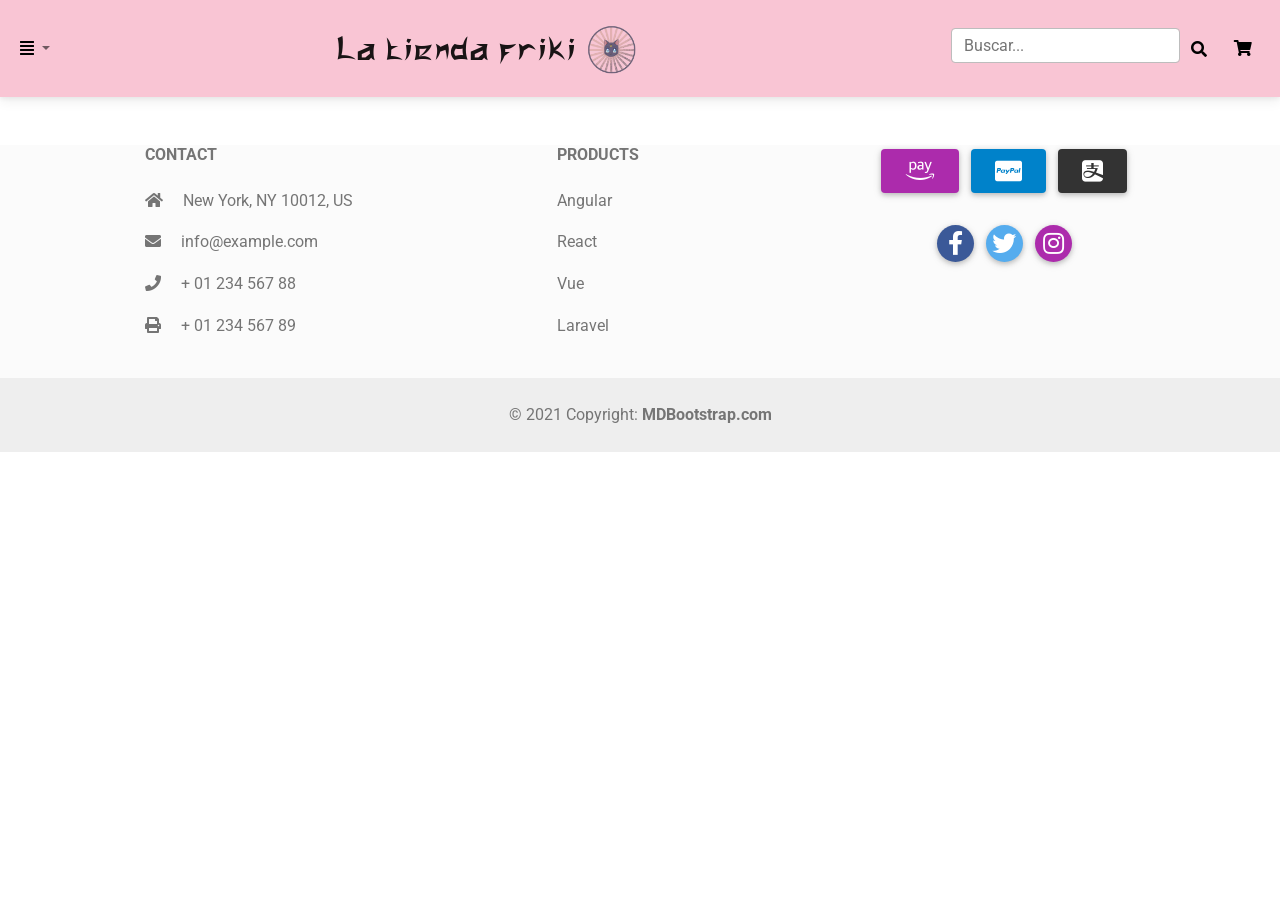
==== Mundo Friki/Web/html/carrito.html @ 113fad3e "añadiendo header y footer" ====
<!DOCTYPE html>
<html lang="es">
  <head>
    <meta charset="UTF-8" />
    <meta name="viewport" content="width=device-width, initial-scale=1, shrink-to-fit=no" />
    <meta http-equiv="x-ua-compatible" content="ie=edge" />
    <title>Inicio</title>
    <!-- MDB icon -->
    <link rel="icon" href="../img/Logo.png" type="image/x-icon" />
    <!-- Hoja de estilos propia -->
    <link rel="stylesheet" href="../css/styles.css"/>
    <!-- Font Awesome -->
    <link rel="stylesheet" href="https://use.fontawesome.com/releases/v5.15.2/css/all.css" />
    <!-- Google Fonts Roboto -->
    <link
      rel="stylesheet"
      href="https://fonts.googleapis.com/css2?family=Roboto:wght@300;400;500;700;900&display=swap"
    />
    <!-- MDB -->
    <link rel="stylesheet" href="../css/mdb.min.css" />
  </head>
  <body>

    <!-- Inicio del header -->
    <header>
      <nav class="navbar navbar-light header">
        <div class="container-fluid">
          <ul class="navbar-nav">
            <!-- Dropdown -->
            <li class="nav-item dropdown">
              <a
                class="nav-link dropdown-toggle ms-2"
                href="#"
                id="navbarDropdownMenuLink"
                role="button"
                data-mdb-toggle="dropdown"
                aria-expanded="false"
              >
                <i class="fas fa-align-justify iconos"></i>
              </a>
              <ul class="dropdown-menu" aria-labelledby="navbarDropdownMenuLink">
                <li>
                  <a class="dropdown-item" href="./index.html">Inicio</a>
                </li>
                <li>
                  <a class="dropdown-item" href="./quienes_somos.html">Quiénes somos</a>
                </li>
                <li><hr class="dropdown-divider" /></li>
                <li>
                  <a class="dropdown-item" href="./figuras.html">Figuras</a>
                </li>
                <li><hr class="dropdown-divider" /></li>
                <li>
                  <a class="dropdown-item" href="./contacto.html">Contacto</a>
                </li>
                <li>
                  <a class="dropdown-item" href="./login.html">Log in</a>
                </li>
              </ul>
            </li>
          </ul>
          <a class="navbar-brand colocacionTitulo" href="./index.html">
            <small class="titulo">La tienda friki</small>
            <img
              src="../img/Logo.png"
              class=""
              height="70"
              alt="MDB Logo"
              loading="lazy"
            />
          </a>
          <form class="d-flex input-group w-auto">
            <input
              type="Buscar..."
              class="form-control rounded"
              placeholder="Buscar..."
              aria-label="Search"
              aria-describedby="search-addon"
            />
            <span class="input-group-text border-0" id="search-addon">
              <i class="fas fa-search iconos"></i>
            </span>
            <a class="nav-link" href="./carrito.html">
              <i class="fas fa-shopping-cart iconos"></i>
            </a>
          </form>
        </div>
      </nav>
<!-- Navbar -->
      <!-- Fin del header-->

















      
      <!--Footer-->
<!-- Footer -->
<footer class="text-center text-lg-start bg-light text-muted">

    <!-- Section: Links  -->
    <section class="">
      <div class="container text-center text-md-start mt-5">
        <!-- Grid row -->
        <div class="row mt-3">
          <!-- Grid column -->
          <div class="col-md-4 col-lg-3 col-xl-3 mx-auto mb-md-0 mb-4">
            <!-- Links -->
            <h6 class="text-uppercase fw-bold mb-4">
              Contact
            </h6>
            <p><i class="fas fa-home me-3"></i> New York, NY 10012, US</p>
            <p>
              <i class="fas fa-envelope me-3"></i>
              info@example.com
            </p>
            <p><i class="fas fa-phone me-3"></i> + 01 234 567 88</p>
            <p><i class="fas fa-print me-3"></i> + 01 234 567 89</p>
          </div>
          <!-- Grid column -->
  
          <!-- Grid column -->
          <div class="col-md-4 col-lg-2 col-xl-2 mx-auto mb-4">
            <!-- Links -->
            <h6 class="text-uppercase fw-bold mb-4">
              Products
            </h6>
            <p>
              <a href="#!" class="text-reset">Angular</a>
            </p>
            <p>
              <a href="#!" class="text-reset">React</a>
            </p>
            <p>
              <a href="#!" class="text-reset">Vue</a>
            </p>
            <p>
              <a href="#!" class="text-reset">Laravel</a>
            </p>
          </div>
          <!-- Grid column -->
  
  
          <!-- Grid column -->
          <div class="col-md-4 col-lg-3 col-xl-3 mx-auto mb-md-0 mb-4">
                <div class="col-12 text-center  ">
                         <!-- Section: Social media -->
                    <section class="mb-4">
        <!-- Facebook -->
        <!-- Instagram -->
                    <a class="btn btn-primary  m-1" style="background-color: #ac2bac" href="#!" role="button"><i class="fab fa-amazon-pay fa-2x"></i></a>
  
        <!-- Linkedin -->
                    <a class="btn btn-primary  m-1" style="background-color: #0082ca" href="#!" role="button"><i  class="fab fa-cc-paypal fa-2x"></i></a>
        <!-- Github -->
                    <a class="btn btn-primary  m-1" style="background-color: #333333" href="#!" role="button"><i  class="fab fa-alipay fa-2x"></i></a>
                    </section>
                <!-- Section: Social media -->
                </div>
                <div class="col-12 text-center ">
                        <!-- Section: Social media -->
                    <section class="mb-4">
        <!-- Facebook -->
                    <a class="btn btn-primary btn-floating m-1" style="background-color: #3b5998" href="#!" role="button"><i class="fab fa-facebook-f fa-2x"></i></a>
  
        <!-- Twitter -->
                    <a class="btn btn-primary btn-floating m-1" style="background-color: #55acee" href="#!" role="button"><i class="fab fa-twitter fa-2x"></i></a>
  
        <!-- Google -->
                    
  
        <!-- Instagram -->
                    <a class="btn btn-primary btn-floating m-1" style="background-color: #ac2bac" href="#!" role="button"><i class="fab fa-instagram fa-2x"></i></a>
  
        <!-- Linkedin -->
                    
                    </section>
      <!-- Section: Social media -->
                </div>
          </div>
          <!-- Grid column -->
        </div>
        <!-- Grid row -->
      </div>
    </section>
    <!-- Section: Links  -->
  
    <!-- Copyright -->
    <div class="text-center p-4" style="background-color: rgba(0, 0, 0, 0.05);">
      © 2021 Copyright:
      <a class="text-reset fw-bold" href="https://mdbootstrap.com/">MDBootstrap.com</a>
    </div>
    <!-- Copyright -->
  </footer>
  <!-- Footer -->
<!--Fin footer-->
    <!-- Fin del proyecto -->
    <!-- MDB -->
    <script type="text/javascript" src="../js/mdb.min.js"></script>
    <!-- Custom scripts -->
    <script type="text/javascript"></script>
  </body>
</html>
---- Mundo Friki/Web/css/styles.css ----
@font-face {
    font-family: "Japanola";
    src: url("../font/Japanola.ttf.ttf");
}

.header {
    background-color: #F9C5D4;
}

.titulo {
    font-family: "Japanola";
    font-size: 35px;
}

.logo{
    width: 100%;
    max-width: 100px;
}

.colocacionTitulo {
    text-align: center;
}

.colocacionMenu {
    display: flex;
    align-items: center;
    justify-content: center;
    margin-left:15px;
}

#imagenQuienesSomos{
    width:100%;
}
.divQuienesSomos{
    display: flex;
    align-items: center;
    justify-content: center;
}
.iconos {
    color: black;
}
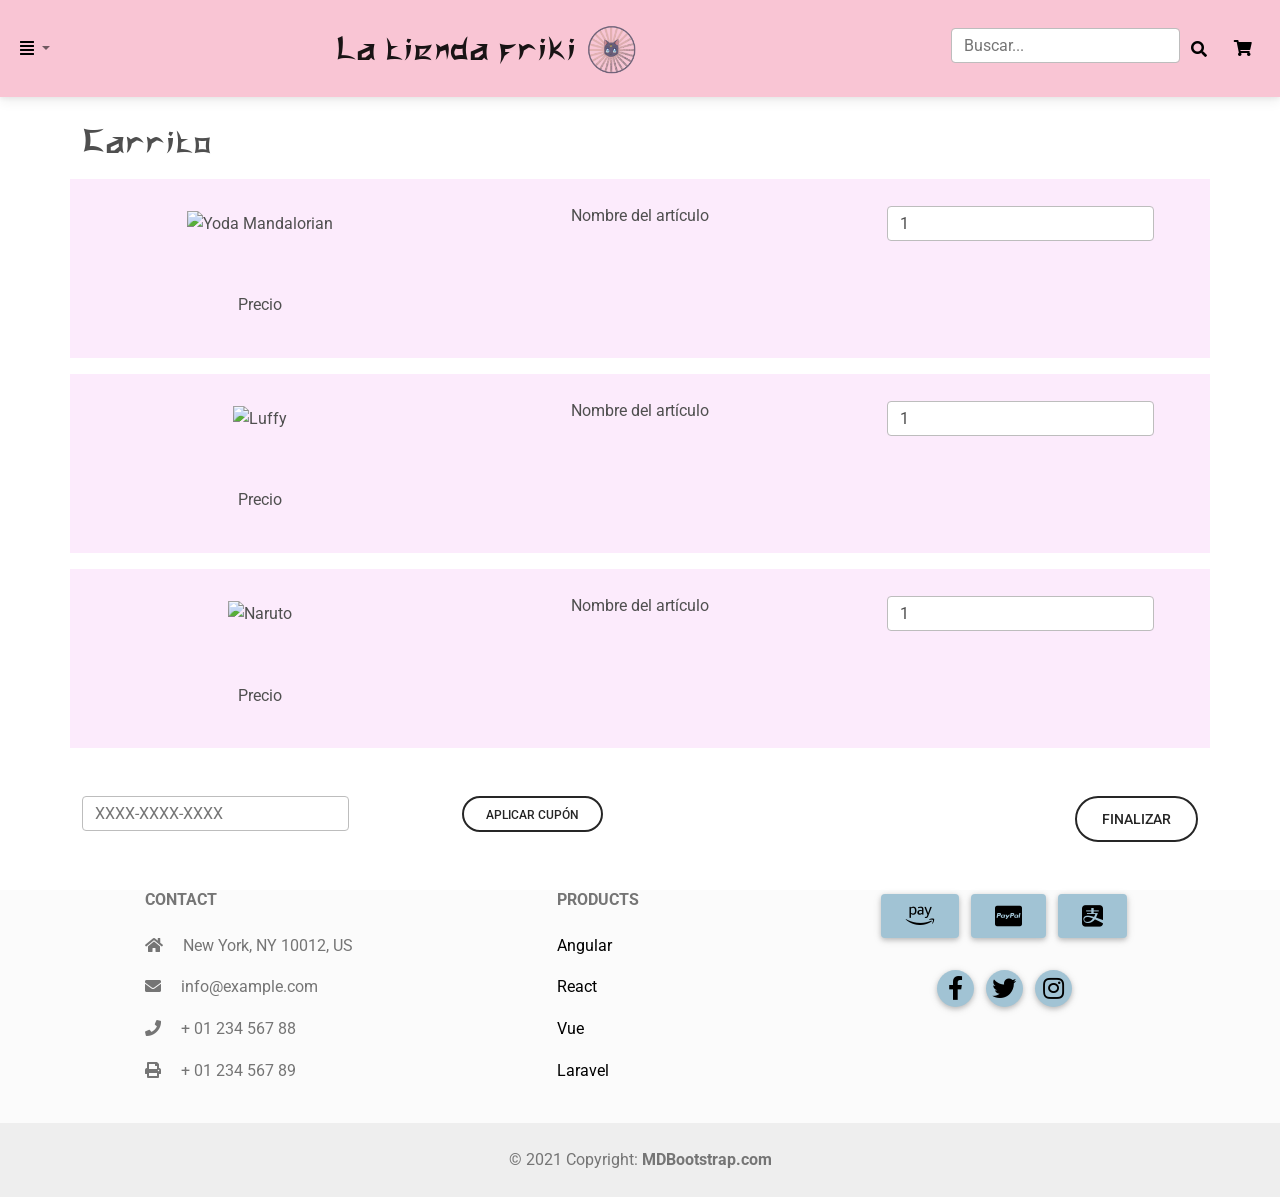
==== commit ba9771d7: "carrousel del index modificado, texto de contacto cambiado y carrito planteado" ====
--- a/Mundo Friki/Web/html/carrito.html
+++ b/Mundo Friki/Web/html/carrito.html
@@ -86,30 +86,69 @@
           </form>
         </div>
       </nav>
-<!-- Navbar -->
       <!-- Fin del header-->
 
+      <!-- Inicio del carrito -->
+      <div class="container mt-4">
+        <h1 class="titulo mb-3">Carrito</h1>
+        <div class="row fondoArticuloCarrito">
+          <div class="col-xxl-2 col-xl-4 col-lg-4 col-md-4 col-sm-12 mt-4 itemCarrito pb-4">
+            <img src="https://lafrikileria.com/61368-large_default/figura-animatronica-baby-yoda-the-mandalorian.jpg" class="img-fluid" alt="Yoda Mandalorian"/>
+          </div>
+          <div class="col-xxl-3 col-xl-4 col-lg-4 col-md-4 col-sm-12 mt-4 itemCarrito pb-4">
+            <p>Nombre del artículo</p>
+          </div>
+          <div class="col-xxl-3 col-xl-4 col-lg-4 col-md-4 col-sm-12 mt-4 itemCarrito pb-4">
+            <input type="number" id="form8Example1" class="form-control w-75" value="1"/>
+          </div>
+          <div class="col-xxl-3 col-xl-4 col-lg-4 col-md-4 col-sm-12 mt-4 itemCarrito pb-4">
+            <p>Precio</p>
+          </div>
+        </div>
+        <div class="row fondoArticuloCarrito mt-3">
+          <div class="col-xxl-2 col-xl-4 col-lg-4 col-md-4 col-sm-12 mt-4 itemCarrito pb-4">
+            <img src="https://lafrikileria.com/102105-large_default/figura-luffy-one-piece-banpresto-chronicle-master-24-cm.jpg" class="img-fluid" alt="Luffy"/>
+          </div>
+          <div class="col-xxl-3 col-xl-4 col-lg-4 col-md-4 col-sm-12 mt-4 itemCarrito pb-4">
+            <p>Nombre del artículo</p>
+          </div>
+          <div class="col-xxl-3 col-xl-4 col-lg-4 col-md-4 col-sm-12 mt-4 itemCarrito pb-4">
+            <input type="number" id="form8Example1" class="form-control w-75" value="1"/>
+          </div>
+          <div class="col-xxl-3 col-xl-4 col-lg-4 col-md-4 col-sm-12 mt-4 itemCarrito pb-4">
+            <p>Precio</p>
+          </div>
+        </div>
+        <div class="row fondoArticuloCarrito mt-3">
+          <div class="col-xxl-2 col-xl-4 col-lg-4 col-md-4 col-sm-12 mt-4 itemCarrito pb-4">
+            <img src="https://lafrikileria.com/117555-large_default/figura-naruto-uzumaki-sage-mode-gem.jpg" class="img-fluid" alt="Naruto"/>
+          </div>
+          <div class="col-xxl-3 col-xl-4 col-lg-4 col-md-4 col-sm-12 mt-4 itemCarrito pb-4">
+            <p>Nombre del artículo</p>
+          </div>
+          <div class="col-xxl-3 col-xl-4 col-lg-4 col-md-4 col-sm-12 mt-4 itemCarrito pb-4">
+            <input type="number" id="form8Example1" class="form-control w-75" value="1"/>
+          </div>
+          <div class="col-xxl-3 col-xl-4 col-lg-4 col-md-4 col-sm-12 mt-4 itemCarrito pb-4">
+            <p>Precio</p>
+          </div>
+        </div>
+        <div class="row mt-5">
+          <div class="col-xxl-3 col-xl-4 col-lg-4 col-md-4 col-sm-12">
+            <input type="text" id="form8Example1" class="form-control w-75" placeholder="XXXX-XXXX-XXXX"/>
+          </div>
+          <div class="col-xxl-3 col-xl-4 col-lg-4 col-md-4 col-sm-12">
+            <button type="button" class="btn btn-outline-dark btn-rounded" data-mdb-ripple-color="dark">Aplicar cupón</button>
+          </div>
+          <div class="col-xxl-6 col-xl-4 col-lg-4 col-md-4 col-sm-12 d-flex justify-content-end">
+            <button type="button" class="btn btn-lg btn-outline-dark btn-rounded" data-mdb-ripple-color="dark">Finalizar</button>
+          </div>
+        </div>
+      </div>
+      <!-- Fin del carrito -->
 
-
-
-
-
-
-
-
-
-
-
-
-
-
-
-
-      
-      <!--Footer-->
-<!-- Footer -->
-<footer class="text-center text-lg-start bg-light text-muted">
-
+    <!--Footer-->
+    <footer class="text-center text-lg-start bg-light text-muted">
     <!-- Section: Links  -->
     <section class="">
       <div class="container text-center text-md-start mt-5">
--- a/Mundo Friki/Web/css/styles.css
+++ b/Mundo Friki/Web/css/styles.css
@@ -38,4 +38,106 @@
 }
 .iconos {
     color: black;
+}
+
+.colocacionLoginRegistroContacto {
+    padding-right: 300px;
+    padding-left: 300px;
+}
+
+.active[class*="nav-link"]{
+    background-color: #F3C5F9 !important;
+}
+
+.btn-primary {
+    background-color: #A1C3D4 !important;
+}
+
+.btn-secondary{
+    background-color: #F3C5F9 !important;
+}
+
+a[href*="#!"] {
+    color: black !important;
+}
+
+input[class*="form-check-input"]:checked {
+    background-color: #F3C5F9 !important;
+    border-color: #F3C5F9 !important;
+}
+
+/* Estilos de la barra de scroll */
+
+/* Cambia el ancho de la barra de scroll */
+body::-webkit-scrollbar {
+    width: 20px;
+}
+
+/* Modifica los estilos de la propia barra de scroll */
+body::-webkit-scrollbar-thumb {
+    background-color: #d6dee1;
+    border-radius: 20px;
+    border: 6px solid transparent;
+    background-clip: content-box;
+}
+
+/* Cambia el color de la barra de scroll al poner el cursor encima */
+body::-webkit-scrollbar-thumb:hover {
+    background-color: #F9C5D4;
+    border-radius: 20px;
+    border: 6px solid transparent;
+    background-clip: content-box;
+}
+
+.colorImagenHover {
+    background-color: rgb(247, 206, 248, 0.3);
+}
+
+.filtros {
+    background-color: rgb(247, 206, 248, 0.4);
+}
+
+.tituloFiltro {
+    display: flex;
+    justify-content: center;
+    align-items: center;
+    font-family: "Japanola";
+    font-size: 35px;
+    color: black;
+}
+
+input[class*="form-check-input filtro"]:checked {
+    background-color: #A1C3D4 !important;
+    border-color:  #A1C3D4!important;
+}
+
+.form-check {
+    display: flex !important;
+    justify-content: start !important;
+    align-items: center !important;
+}
+
+.botonFiltro {
+    display: flex;
+    justify-content: center;
+}
+
+.paginacion {
+    display: flex;
+    justify-content: center;
+    align-items: center;
+}
+
+.negrita {
+    font-weight: bold;
+}
+
+.fondoArticuloCarrito {
+    background-color: rgb(247, 206, 248, 0.4);
+}
+
+.itemCarrito {
+    display:flex;
+    justify-content: center;
+    align-items: center;
 }
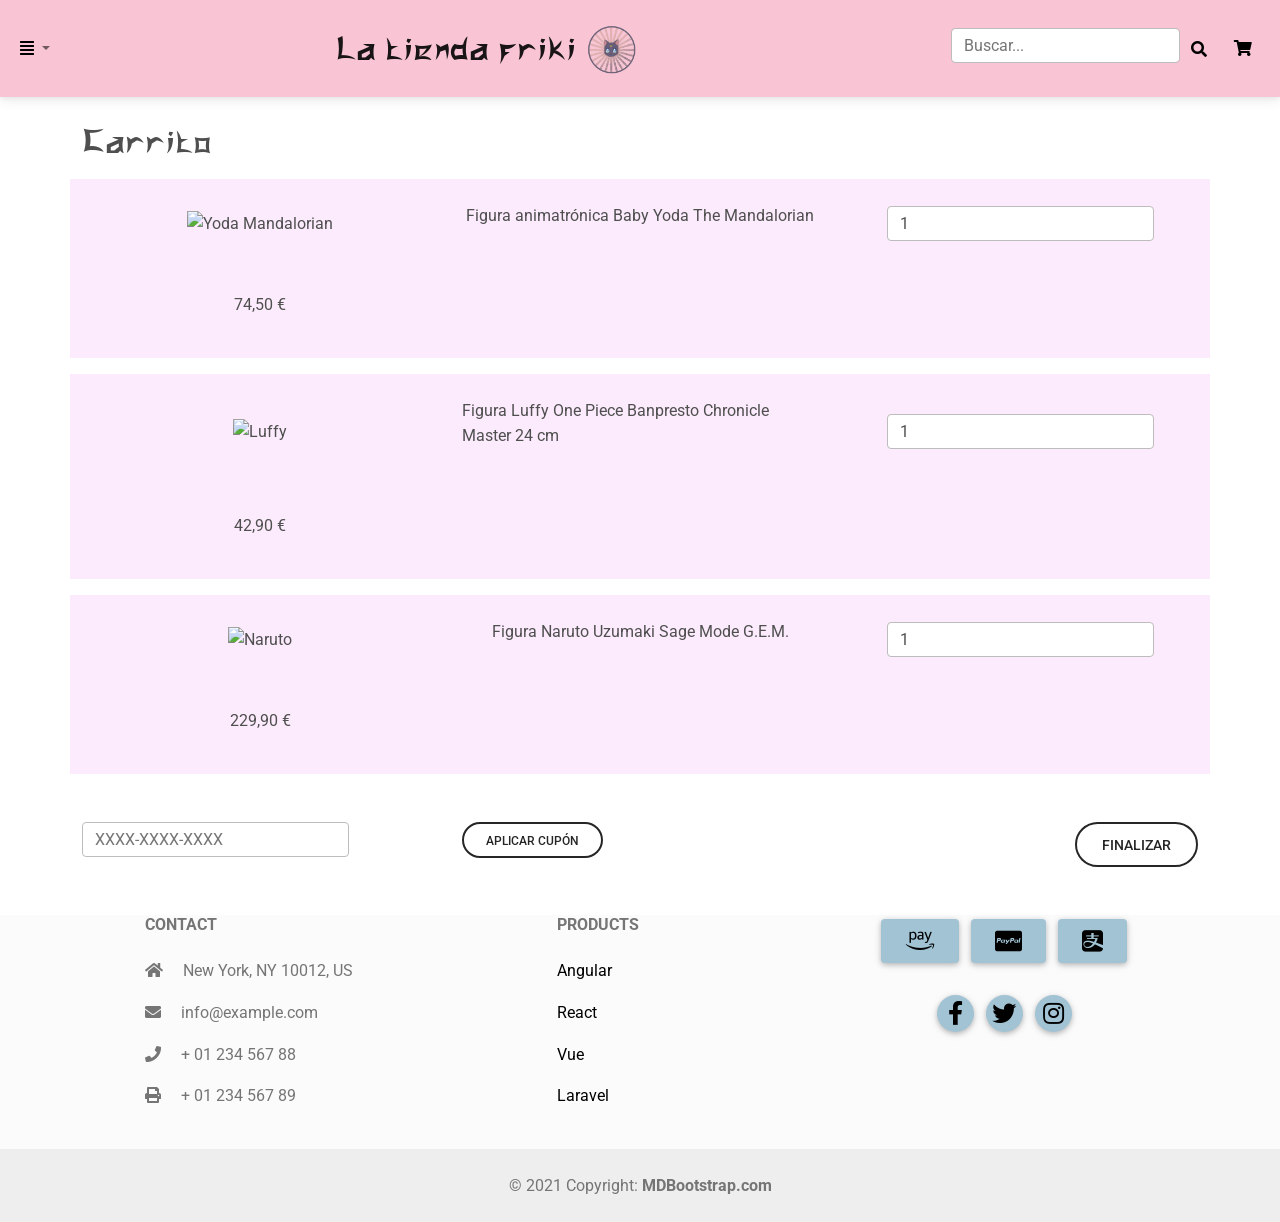
==== commit 8a43fd2f: "carrito, indice y quienes somos modificado. imágenes del carrousel de quienes somos agregadas." ====
--- a/Mundo Friki/Web/html/carrito.html
+++ b/Mundo Friki/Web/html/carrito.html
@@ -96,13 +96,13 @@
             <img src="https://lafrikileria.com/61368-large_default/figura-animatronica-baby-yoda-the-mandalorian.jpg" class="img-fluid" alt="Yoda Mandalorian"/>
           </div>
           <div class="col-xxl-3 col-xl-4 col-lg-4 col-md-4 col-sm-12 mt-4 itemCarrito pb-4">
-            <p>Nombre del artículo</p>
+            <p>Figura animatrónica Baby Yoda The Mandalorian</p>
           </div>
           <div class="col-xxl-3 col-xl-4 col-lg-4 col-md-4 col-sm-12 mt-4 itemCarrito pb-4">
             <input type="number" id="form8Example1" class="form-control w-75" value="1"/>
           </div>
           <div class="col-xxl-3 col-xl-4 col-lg-4 col-md-4 col-sm-12 mt-4 itemCarrito pb-4">
-            <p>Precio</p>
+            <p>74,50 €</p>
           </div>
         </div>
         <div class="row fondoArticuloCarrito mt-3">
@@ -110,13 +110,13 @@
             <img src="https://lafrikileria.com/102105-large_default/figura-luffy-one-piece-banpresto-chronicle-master-24-cm.jpg" class="img-fluid" alt="Luffy"/>
           </div>
           <div class="col-xxl-3 col-xl-4 col-lg-4 col-md-4 col-sm-12 mt-4 itemCarrito pb-4">
-            <p>Nombre del artículo</p>
+            <p>Figura Luffy One Piece Banpresto Chronicle Master 24 cm</p>
           </div>
           <div class="col-xxl-3 col-xl-4 col-lg-4 col-md-4 col-sm-12 mt-4 itemCarrito pb-4">
             <input type="number" id="form8Example1" class="form-control w-75" value="1"/>
           </div>
           <div class="col-xxl-3 col-xl-4 col-lg-4 col-md-4 col-sm-12 mt-4 itemCarrito pb-4">
-            <p>Precio</p>
+            <p>42,90 €</p>
           </div>
         </div>
         <div class="row fondoArticuloCarrito mt-3">
@@ -124,13 +124,13 @@
             <img src="https://lafrikileria.com/117555-large_default/figura-naruto-uzumaki-sage-mode-gem.jpg" class="img-fluid" alt="Naruto"/>
           </div>
           <div class="col-xxl-3 col-xl-4 col-lg-4 col-md-4 col-sm-12 mt-4 itemCarrito pb-4">
-            <p>Nombre del artículo</p>
+            <p>Figura Naruto Uzumaki Sage Mode G.E.M.</p>
           </div>
           <div class="col-xxl-3 col-xl-4 col-lg-4 col-md-4 col-sm-12 mt-4 itemCarrito pb-4">
             <input type="number" id="form8Example1" class="form-control w-75" value="1"/>
           </div>
           <div class="col-xxl-3 col-xl-4 col-lg-4 col-md-4 col-sm-12 mt-4 itemCarrito pb-4">
-            <p>Precio</p>
+            <p>229,90 €</p>
           </div>
         </div>
         <div class="row mt-5">
--- a/Mundo Friki/Web/css/styles.css
+++ b/Mundo Friki/Web/css/styles.css
@@ -132,12 +132,20 @@
     font-weight: bold;
 }
 
+.ctn-lbl-comentar{
+    width:100%;
+    text-align: center;
+}
+.lbl-comentar{
+    font-size:20px;
+}
+
 .fondoArticuloCarrito {
     background-color: rgb(247, 206, 248, 0.4);
 }
 
 .itemCarrito {
-    display:flex;
+    display: flex;
     justify-content: center;
     align-items: center;
 }
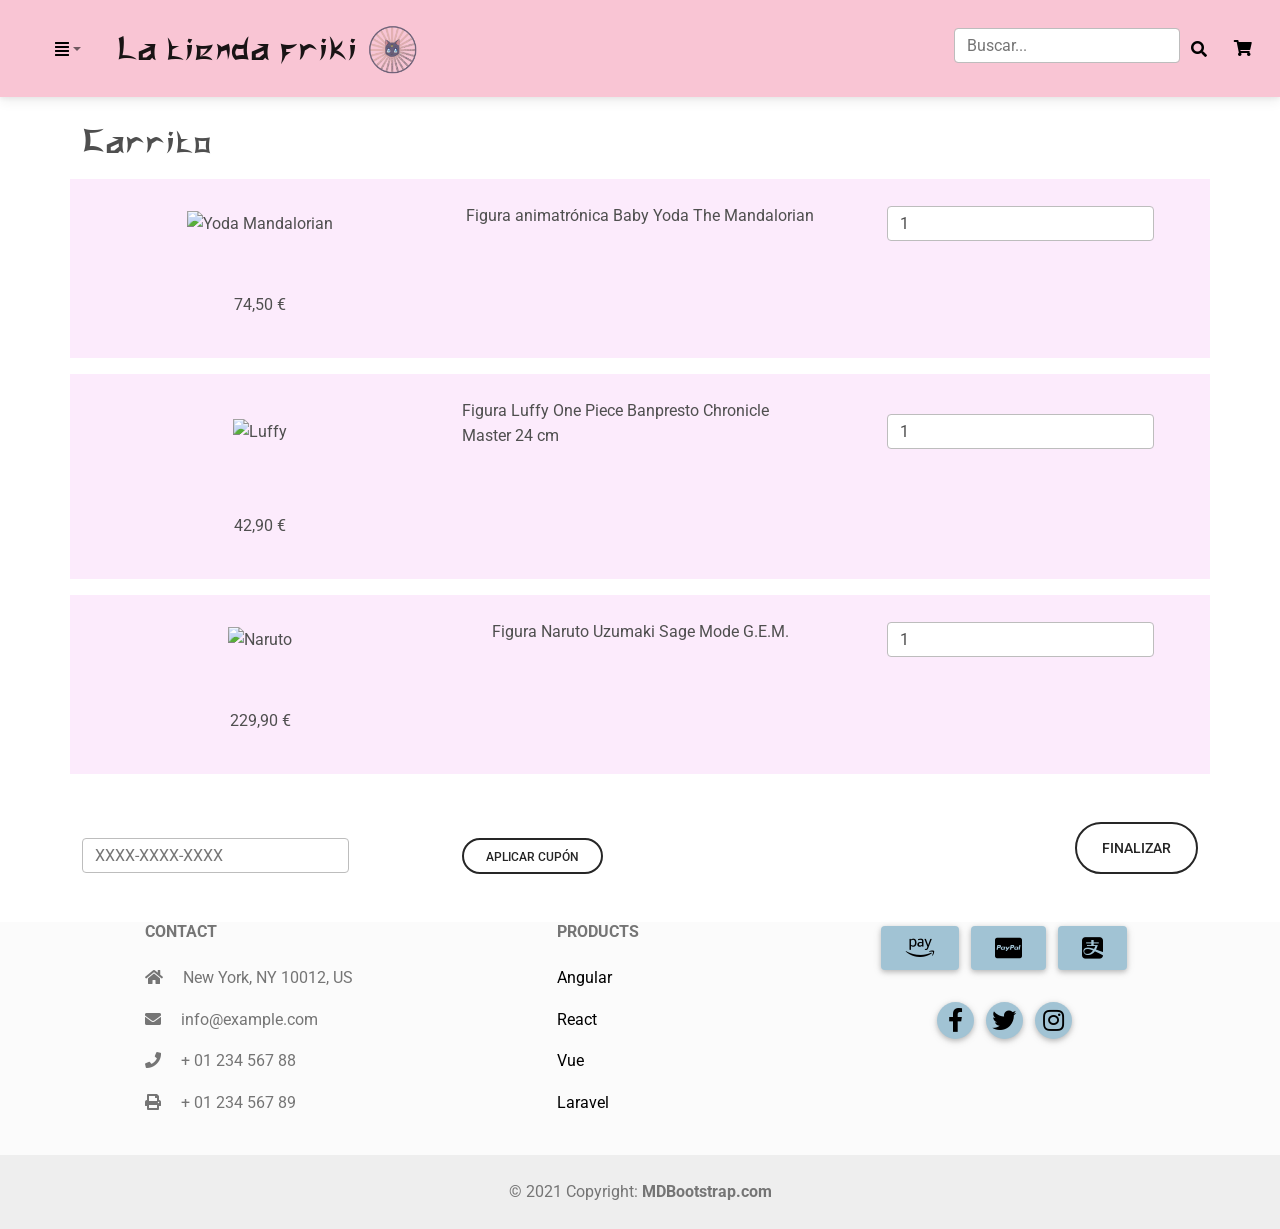
==== commit 008fc366: "header modificada y breakpoints definidos en la pagina de detalle" ====
--- a/Mundo Friki/Web/html/carrito.html
+++ b/Mundo Friki/Web/html/carrito.html
@@ -25,41 +25,44 @@
     <header>
       <nav class="navbar navbar-light header">
         <div class="container-fluid">
-          <ul class="navbar-nav">
-            <!-- Dropdown -->
-            <li class="nav-item dropdown">
-              <a
-                class="nav-link dropdown-toggle ms-2"
-                href="#"
-                id="navbarDropdownMenuLink"
-                role="button"
-                data-mdb-toggle="dropdown"
-                aria-expanded="false"
-              >
-                <i class="fas fa-align-justify iconos"></i>
-              </a>
-              <ul class="dropdown-menu" aria-labelledby="navbarDropdownMenuLink">
-                <li>
-                  <a class="dropdown-item" href="./index.html">Inicio</a>
-                </li>
-                <li>
-                  <a class="dropdown-item" href="./quienes_somos.html">Quiénes somos</a>
-                </li>
-                <li><hr class="dropdown-divider" /></li>
-                <li>
-                  <a class="dropdown-item" href="./figuras.html">Figuras</a>
-                </li>
-                <li><hr class="dropdown-divider" /></li>
-                <li>
-                  <a class="dropdown-item" href="./contacto.html">Contacto</a>
-                </li>
-                <li>
-                  <a class="dropdown-item" href="./login.html">Log in</a>
-                </li>
-              </ul>
-            </li>
-          </ul>
-          <a class="navbar-brand colocacionTitulo" href="./index.html">
+          <div class="col-xxl-1 col-xl-1 col-lg-1 col-md-1 col-sm-3">
+            <ul class="navbar-nav">
+              <!-- Dropdown -->
+              <li class="nav-item dropdown">
+                <a
+                  class="nav-link dropdown-toggle ms-2 menuNavBar"
+                  href="#"
+                  id="navbarDropdownMenuLink"
+                  role="button"
+                  data-mdb-toggle="dropdown"
+                  aria-expanded="false"
+                >
+                  <i class="fas fa-align-justify iconos"></i>
+                </a>
+                <ul class="dropdown-menu" aria-labelledby="navbarDropdownMenuLink">
+                  <li>
+                    <a class="dropdown-item" href="./index.html">Inicio</a>
+                  </li>
+                  <li>
+                    <a class="dropdown-item" href="./quienes_somos.html">Quiénes somos</a>
+                  </li>
+                  <li><hr class="dropdown-divider" /></li>
+                  <li>
+                    <a class="dropdown-item" href="./figuras.html">Figuras</a>
+                  </li>
+                  <li><hr class="dropdown-divider" /></li>
+                  <li>
+                    <a class="dropdown-item" href="./contacto.html">Contacto</a>
+                  </li>
+                  <li>
+                    <a class="dropdown-item" href="./login.html">Log in</a>
+                  </li>
+                </ul>
+              </li>
+            </ul>
+          </div>
+          <div class="col-xxl-8 col-xl-8 col-lg-8 col-md-7 col-sm-9">
+            <a class="navbar-brand colocacionTitulo" href="./index.html">
             <small class="titulo">La tienda friki</small>
             <img
               src="../img/Logo.png"
@@ -69,24 +72,28 @@
               loading="lazy"
             />
           </a>
-          <form class="d-flex input-group w-auto">
-            <input
-              type="Buscar..."
-              class="form-control rounded"
-              placeholder="Buscar..."
-              aria-label="Search"
-              aria-describedby="search-addon"
-            />
-            <span class="input-group-text border-0" id="search-addon">
-              <i class="fas fa-search iconos"></i>
-            </span>
-            <a class="nav-link" href="./carrito.html">
-              <i class="fas fa-shopping-cart iconos"></i>
-            </a>
-          </form>
+          </div>
+          <div class="col-xxl-3 col-xl-3 col-lg-3 col-md-4 col-sm-12">
+            <form class="d-flex input-group w-auto">
+              <input
+                type="Buscar..."
+                class="form-control rounded"
+                placeholder="Buscar..."
+                aria-label="Search"
+                aria-describedby="search-addon"
+              />
+              <span class="input-group-text border-0" id="search-addon">
+                <i class="fas fa-search iconos"></i>
+              </span>
+              <a class="nav-link" href="./carrito.html">
+                <i class="fas fa-shopping-cart iconos"></i>
+              </a>
+            </form>
+        </div>
         </div>
       </nav>
-      <!-- Fin del header-->
+    </header>  
+    <!-- Fin del header-->
 
       <!-- Inicio del carrito -->
       <div class="container mt-4">
@@ -134,10 +141,10 @@
           </div>
         </div>
         <div class="row mt-5">
-          <div class="col-xxl-3 col-xl-4 col-lg-4 col-md-4 col-sm-12">
+          <div class="col-xxl-3 col-xl-4 col-lg-4 col-md-4 col-sm-12 mt-3">
             <input type="text" id="form8Example1" class="form-control w-75" placeholder="XXXX-XXXX-XXXX"/>
           </div>
-          <div class="col-xxl-3 col-xl-4 col-lg-4 col-md-4 col-sm-12">
+          <div class="col-xxl-3 col-xl-4 col-lg-4 col-md-4 col-sm-12 mt-3">
             <button type="button" class="btn btn-outline-dark btn-rounded" data-mdb-ripple-color="dark">Aplicar cupón</button>
           </div>
           <div class="col-xxl-6 col-xl-4 col-lg-4 col-md-4 col-sm-12 d-flex justify-content-end">
--- a/Mundo Friki/Web/css/styles.css
+++ b/Mundo Friki/Web/css/styles.css
@@ -17,15 +17,14 @@
     max-width: 100px;
 }
 
-.colocacionTitulo {
-    text-align: center;
+.navbar>.container-fluid {
+    justify-content: flex-start !important;
 }
 
-.colocacionMenu {
-    display: flex;
+.menuNavBar {
+    display: flex !important;
+    justify-content: center;
     align-items: center;
-    justify-content: center;
-    margin-left:15px;
 }
 
 #imagenQuienesSomos{
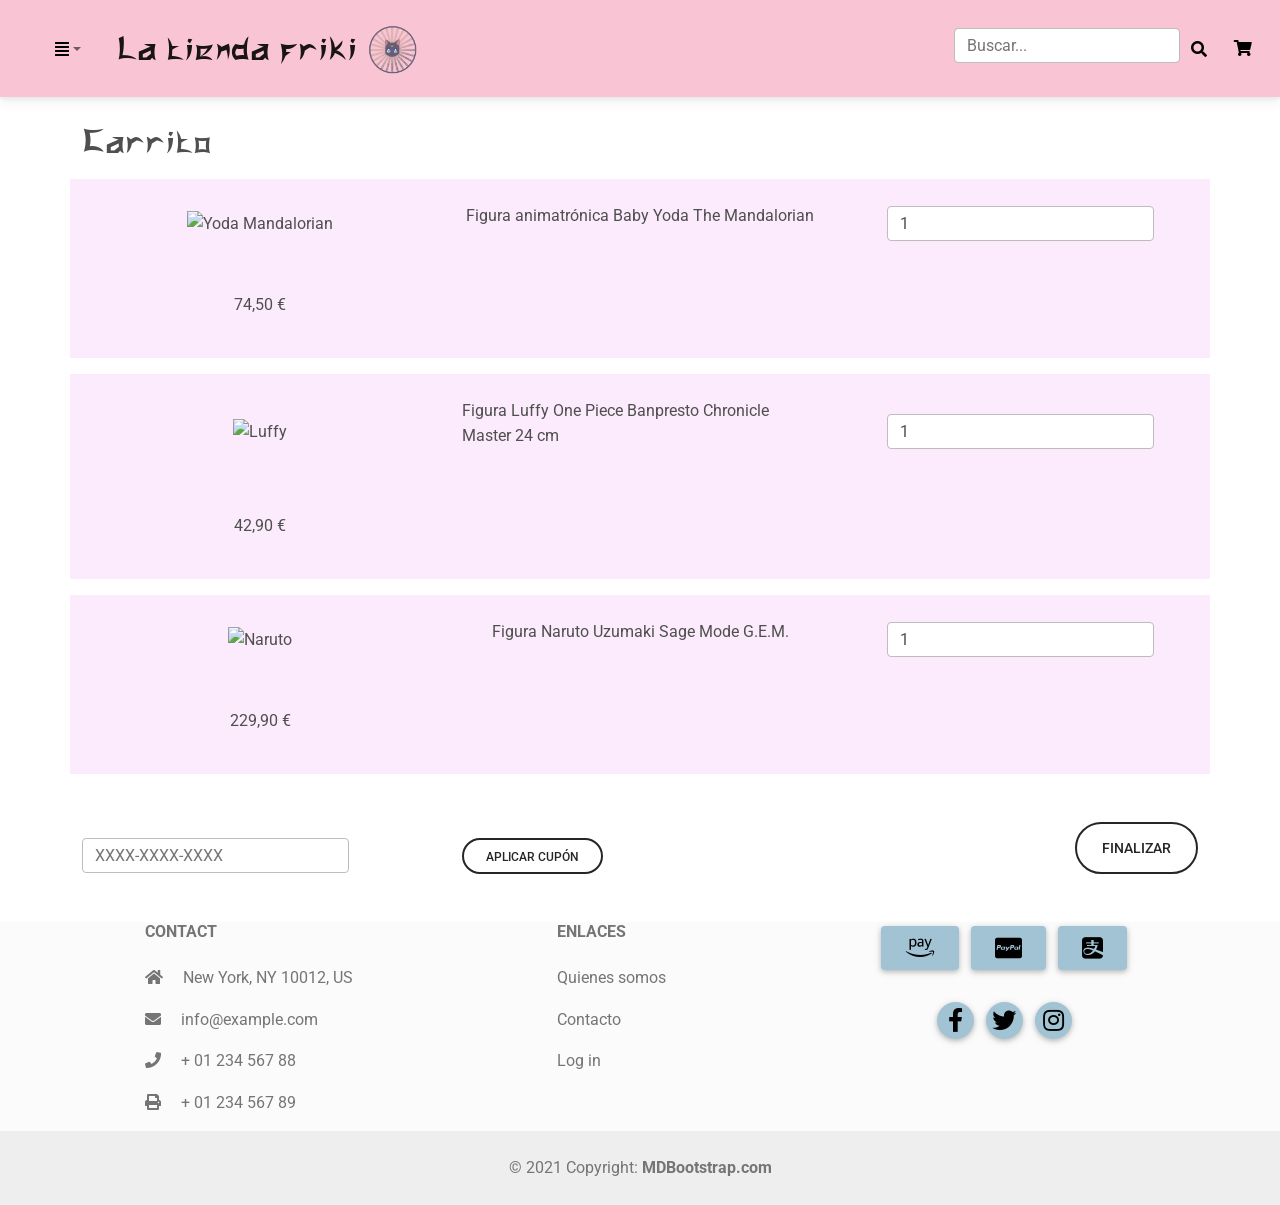
==== commit 730e3d6e: "actualizacion footer" ====
--- a/Mundo Friki/Web/html/carrito.html
+++ b/Mundo Friki/Web/html/carrito.html
@@ -76,7 +76,7 @@
           <div class="col-xxl-3 col-xl-3 col-lg-3 col-md-4 col-sm-12">
             <form class="d-flex input-group w-auto">
               <input
-                type="Buscar..."
+                type="text"
                 class="form-control rounded"
                 placeholder="Buscar..."
                 aria-label="Search"
@@ -106,7 +106,7 @@
             <p>Figura animatrónica Baby Yoda The Mandalorian</p>
           </div>
           <div class="col-xxl-3 col-xl-4 col-lg-4 col-md-4 col-sm-12 mt-4 itemCarrito pb-4">
-            <input type="number" id="form8Example1" class="form-control w-75" value="1"/>
+            <input type="number" id="cantidad1" class="form-control w-75" value="1"/>
           </div>
           <div class="col-xxl-3 col-xl-4 col-lg-4 col-md-4 col-sm-12 mt-4 itemCarrito pb-4">
             <p>74,50 €</p>
@@ -120,7 +120,7 @@
             <p>Figura Luffy One Piece Banpresto Chronicle Master 24 cm</p>
           </div>
           <div class="col-xxl-3 col-xl-4 col-lg-4 col-md-4 col-sm-12 mt-4 itemCarrito pb-4">
-            <input type="number" id="form8Example1" class="form-control w-75" value="1"/>
+            <input type="number" id="cantidad2" class="form-control w-75" value="1"/>
           </div>
           <div class="col-xxl-3 col-xl-4 col-lg-4 col-md-4 col-sm-12 mt-4 itemCarrito pb-4">
             <p>42,90 €</p>
@@ -134,7 +134,7 @@
             <p>Figura Naruto Uzumaki Sage Mode G.E.M.</p>
           </div>
           <div class="col-xxl-3 col-xl-4 col-lg-4 col-md-4 col-sm-12 mt-4 itemCarrito pb-4">
-            <input type="number" id="form8Example1" class="form-control w-75" value="1"/>
+            <input type="number" id="cantidad3" class="form-control w-75" value="1"/>
           </div>
           <div class="col-xxl-3 col-xl-4 col-lg-4 col-md-4 col-sm-12 mt-4 itemCarrito pb-4">
             <p>229,90 €</p>
@@ -142,7 +142,7 @@
         </div>
         <div class="row mt-5">
           <div class="col-xxl-3 col-xl-4 col-lg-4 col-md-4 col-sm-12 mt-3">
-            <input type="text" id="form8Example1" class="form-control w-75" placeholder="XXXX-XXXX-XXXX"/>
+            <input type="text" id="cantidad4" class="form-control w-75" placeholder="XXXX-XXXX-XXXX"/>
           </div>
           <div class="col-xxl-3 col-xl-4 col-lg-4 col-md-4 col-sm-12 mt-3">
             <button type="button" class="btn btn-outline-dark btn-rounded" data-mdb-ripple-color="dark">Aplicar cupón</button>
@@ -181,21 +181,21 @@
           <div class="col-md-4 col-lg-2 col-xl-2 mx-auto mb-4">
             <!-- Links -->
             <h6 class="text-uppercase fw-bold mb-4">
-              Products
+            Enlaces
             </h6>
             <p>
-              <a href="#!" class="text-reset">Angular</a>
-            </p>
-            <p>
-              <a href="#!" class="text-reset">React</a>
-            </p>
-            <p>
-              <a href="#!" class="text-reset">Vue</a>
-            </p>
-            <p>
-              <a href="#!" class="text-reset">Laravel</a>
-            </p>
-          </div>
+            <a href="./quienes_somos.html" class="text-reset">Quienes somos</a>
+            </p>
+            <p>
+            <a href="./contacto.html"class="text-reset">Contacto</a>
+            </p>
+            <p>
+            <a href="./login.html" class="text-reset">Log in</a>
+            </p>
+            <!-- <p>
+            <a href="#!" class="text-reset">Laravel</a>
+            </p> -->
+        </div>
           <!-- Grid column -->
   
   
@@ -203,7 +203,7 @@
           <div class="col-md-4 col-lg-3 col-xl-3 mx-auto mb-md-0 mb-4">
                 <div class="col-12 text-center  ">
                          <!-- Section: Social media -->
-                    <section class="mb-4">
+                    <div class="mb-4">
         <!-- Facebook -->
         <!-- Instagram -->
                     <a class="btn btn-primary  m-1" style="background-color: #ac2bac" href="#!" role="button"><i class="fab fa-amazon-pay fa-2x"></i></a>
@@ -212,12 +212,12 @@
                     <a class="btn btn-primary  m-1" style="background-color: #0082ca" href="#!" role="button"><i  class="fab fa-cc-paypal fa-2x"></i></a>
         <!-- Github -->
                     <a class="btn btn-primary  m-1" style="background-color: #333333" href="#!" role="button"><i  class="fab fa-alipay fa-2x"></i></a>
-                    </section>
+                    </div>
                 <!-- Section: Social media -->
                 </div>
                 <div class="col-12 text-center ">
                         <!-- Section: Social media -->
-                    <section class="mb-4">
+                    <div class="mb-4">
         <!-- Facebook -->
                     <a class="btn btn-primary btn-floating m-1" style="background-color: #3b5998" href="#!" role="button"><i class="fab fa-facebook-f fa-2x"></i></a>
   
@@ -232,7 +232,7 @@
   
         <!-- Linkedin -->
                     
-                    </section>
+                    </div>
       <!-- Section: Social media -->
                 </div>
           </div>
@@ -254,8 +254,6 @@
 <!--Fin footer-->
     <!-- Fin del proyecto -->
     <!-- MDB -->
-    <script type="text/javascript" src="../js/mdb.min.js"></script>
-    <!-- Custom scripts -->
-    <script type="text/javascript"></script>
+    <script src="../js/mdb.min.js"></script>
   </body>
 </html>
